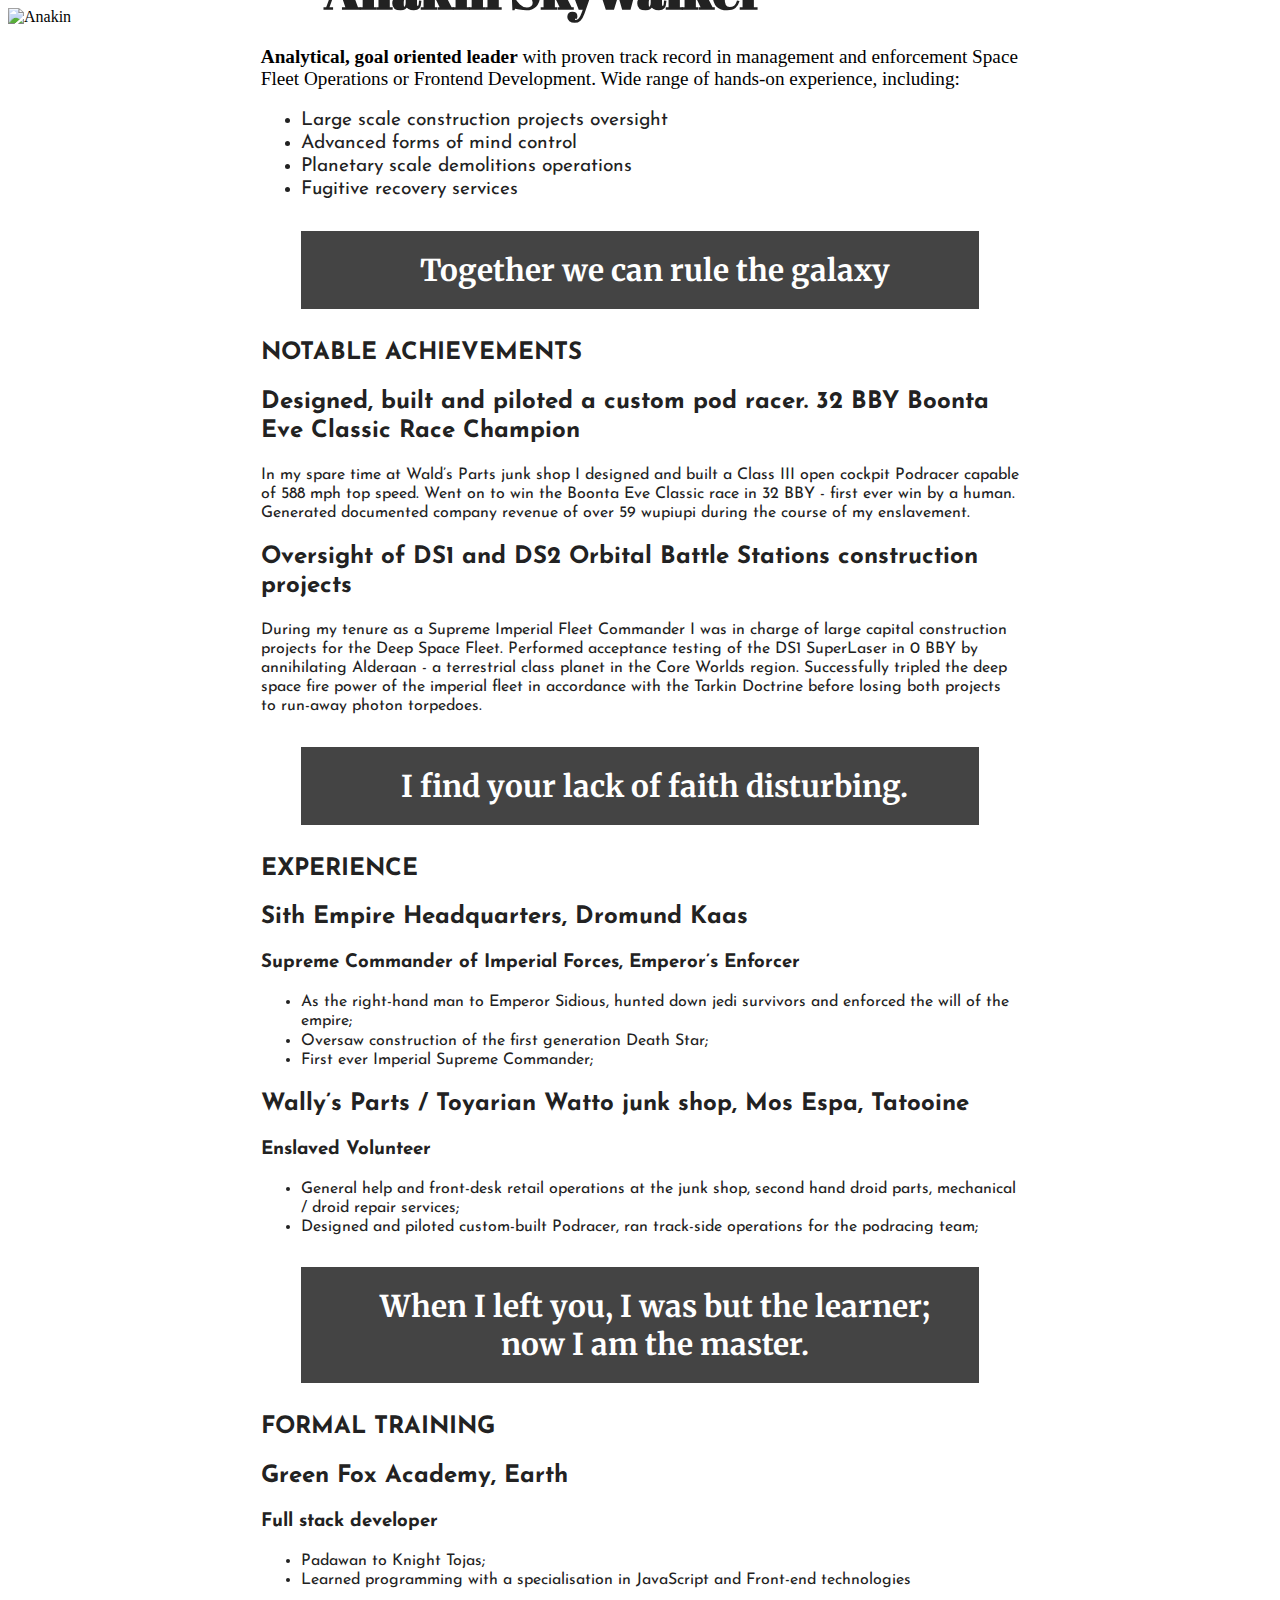
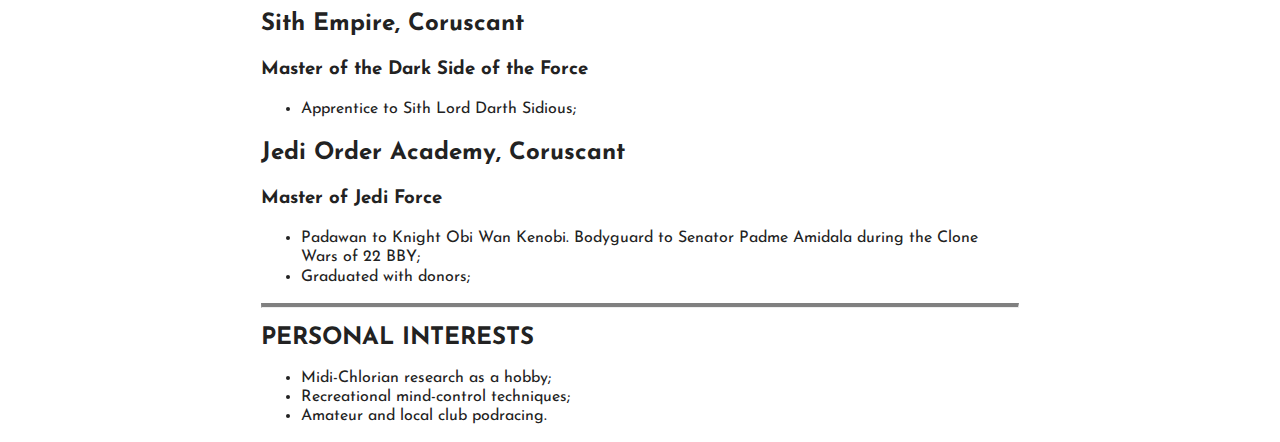
==== index.html @ 99ebb8d6 "1st" ====
<!DOCTYPE html>
<html lang="en" >
<head>
  <meta charset="UTF-8">
  <title>CodePen - anakin</title>
  <link href="https://fonts.googleapis.com/css2?family=Merriweather&display=swap" rel="stylesheet">
<link href="https://fonts.googleapis.com/css2?family=Josefin+Sans&display=swap" rel="stylesheet"><link href="https://fonts.googleapis.com/css2?family=Abril+Fatface&display=swap" rel="stylesheet"><link rel="stylesheet" href="./style.css">

</head>
<body>
<!-- partial:index.partial.html -->
<header>	
  <img src="http://stayathome-syllabus.greenfox.academy/week01/assets/first-website-header.png"  alt="Anakin"  max-width="1200">
<div class="myname"><b>Hi, my name is
  <div class="myname2">Anakin Skywalker</b></div></div> 
</header>	

<div class="container">	
 
  <div class="container2">	
  <div class="title"><b>Analytical, goal oriented leader</b> with proven track record in management and enforcement Space Fleet Operations or Frontend Development. Wide range of hands-on experience, including:
    
    </div>

<ul class="title">
<li>Large scale construction projects oversight</li>
<li>Advanced forms of mind control</li>
<li>Planetary scale demolitions operations</li>
<li>Fugitive recovery services</li>
</ul>

  <blockquote>
<img src="https://lh3.googleusercontent.com/1fIyIm5Ppf7nRIYr3bExYvzQtj2GbMzLxpt8sC2dbPdLtRZ73-uC70YuAa9Ps_UInAXSe2g=s83" height="30"alt="" class="quote">
    Together we can rule the galaxy</blockquote>

<h1>Notable achievements</h1>
<h2>Designed, built and piloted a custom pod racer. 32 BBY Boonta Eve Classic Race Champion</h2>
<p>In my spare time at Wald’s Parts junk shop I designed and built a Class III open cockpit Podracer capable of 588 mph top speed. Went on to win the Boonta Eve Classic race in 32 BBY - first ever win by a human. Generated documented company revenue of over 59 wupiupi during the course of my enslavement.</p>

<h2>Oversight of DS1 and DS2 Orbital Battle Stations construction projects</h2>
<p>During my tenure as a Supreme Imperial Fleet Commander I was in charge of large capital construction projects for the Deep Space Fleet. Performed acceptance testing of the DS1 SuperLaser in 0 BBY by annihilating Alderaan - a terrestrial class planet in the Core Worlds region. Successfully tripled the deep space fire power of the imperial fleet in accordance with the Tarkin Doctrine before losing both projects to run-away photon torpedoes.</p>

<blockquote>

<img src="https://lh3.googleusercontent.com/1fIyIm5Ppf7nRIYr3bExYvzQtj2GbMzLxpt8sC2dbPdLtRZ73-uC70YuAa9Ps_UInAXSe2g=s83" height="30"alt="" class="quote">
I find your lack of faith disturbing.</blockquote> 

<h1>Experience</h1>
<h2>Sith Empire Headquarters, Dromund Kaas</h2>
<h3>Supreme Commander of Imperial Forces, Emperor’s Enforcer</h3>
<ul>
<li>As the right-hand man to Emperor Sidious, hunted down jedi survivors and enforced the will of the empire;</li>
<li>Oversaw construction of the first generation Death Star;</li>
<li>First ever Imperial Supreme Commander;</li>
</ul>
<h2>Wally’s Parts / Toyarian Watto junk shop, Mos Espa, Tatooine</h2>
<h3>Enslaved Volunteer</h3>

<ul><li>General help and front-desk retail operations at the junk shop, second hand droid parts, mechanical / droid repair services;</li>
<li>Designed and piloted custom-built Podracer, ran track-side operations for the podracing team;</li></ul>
<blockquote>
<img src="https://lh3.googleusercontent.com/1fIyIm5Ppf7nRIYr3bExYvzQtj2GbMzLxpt8sC2dbPdLtRZ73-uC70YuAa9Ps_UInAXSe2g=s83" height="30"alt="" class="quote">
  When I left you, I was but the learner; now I am the master.</blockquote>

<h1>Formal training</h1>
<h2>Green Fox Academy, Earth</h2>
<h3>Full stack developer</h3>
<ul>
<li>Padawan to Knight Tojas;</li>
<li>Learned programming with a specialisation in JavaScript and Front-end technologies</li>
</ul>
<h2>Sith Empire, Coruscant</h2>
<h3>Master of the Dark Side of the Force</h3>

<ul><li>Apprentice to Sith Lord Darth Sidious;</li></ul>
<h2>Jedi Order Academy, Coruscant</h2>
<h3>Master of Jedi Force</h3>
<ul>
<li>Padawan to Knight Obi Wan Kenobi. Bodyguard to Senator Padme Amidala during the Clone Wars of 22 BBY;</li>
<li>Graduated with donors;</li></ul>
<hr >
<h1>Personal interests</h1>
<ul><li>Midi-Chlorian research as a hobby;</li>
<li>Recreational mind-control techniques;</li>
<li>Amateur and local club podracing.</li></ul>

</div>
  </div>
<!-- partial -->
  
</body>
</html>
---- style.css ----
.container {
/* margin-left:auto;  */
/* margin-right:auto;  */
  position:relative;
      }
 .container2 {
   /*      position:absolute; */
margin-left:auto; 
margin-right:auto; 
 width: 60%;
} 
 

header{

position:relative;
margin-bottom:20px;

}
header img {
   /*      position:absolute; */
margin-left:auto; 
margin-right:auto; 
 width: 100%;
} 

.myname{position:absolute;
margin-left:25%;
bottom:10%;
font-size:26px;
font-family: 'Abril Fatface';
color:#222;}

.myname2{
  font-size:52px;
}

p,h1,h2,h3,h4,li{
font-family: 'Josefin Sans', sans-serif;
  color:#222;
  line-height:120%;
  
}
.title{font-size:120%;}

blockquote{font-family: 'Merriweather', serif;
  background: #444444;
  color:white;
  font-size:30px;
padding:20px 20px 20px 50px;
font-weight:bold;
text-align:center;
position:relative;}

.quote{position:absolute;
top:5px;
left:5px;
/*   font-size:60x; */
}
h1{text-transform:uppercase;
  font-size:24px;}
 hr { 
            border-top:4px solid; 
        }
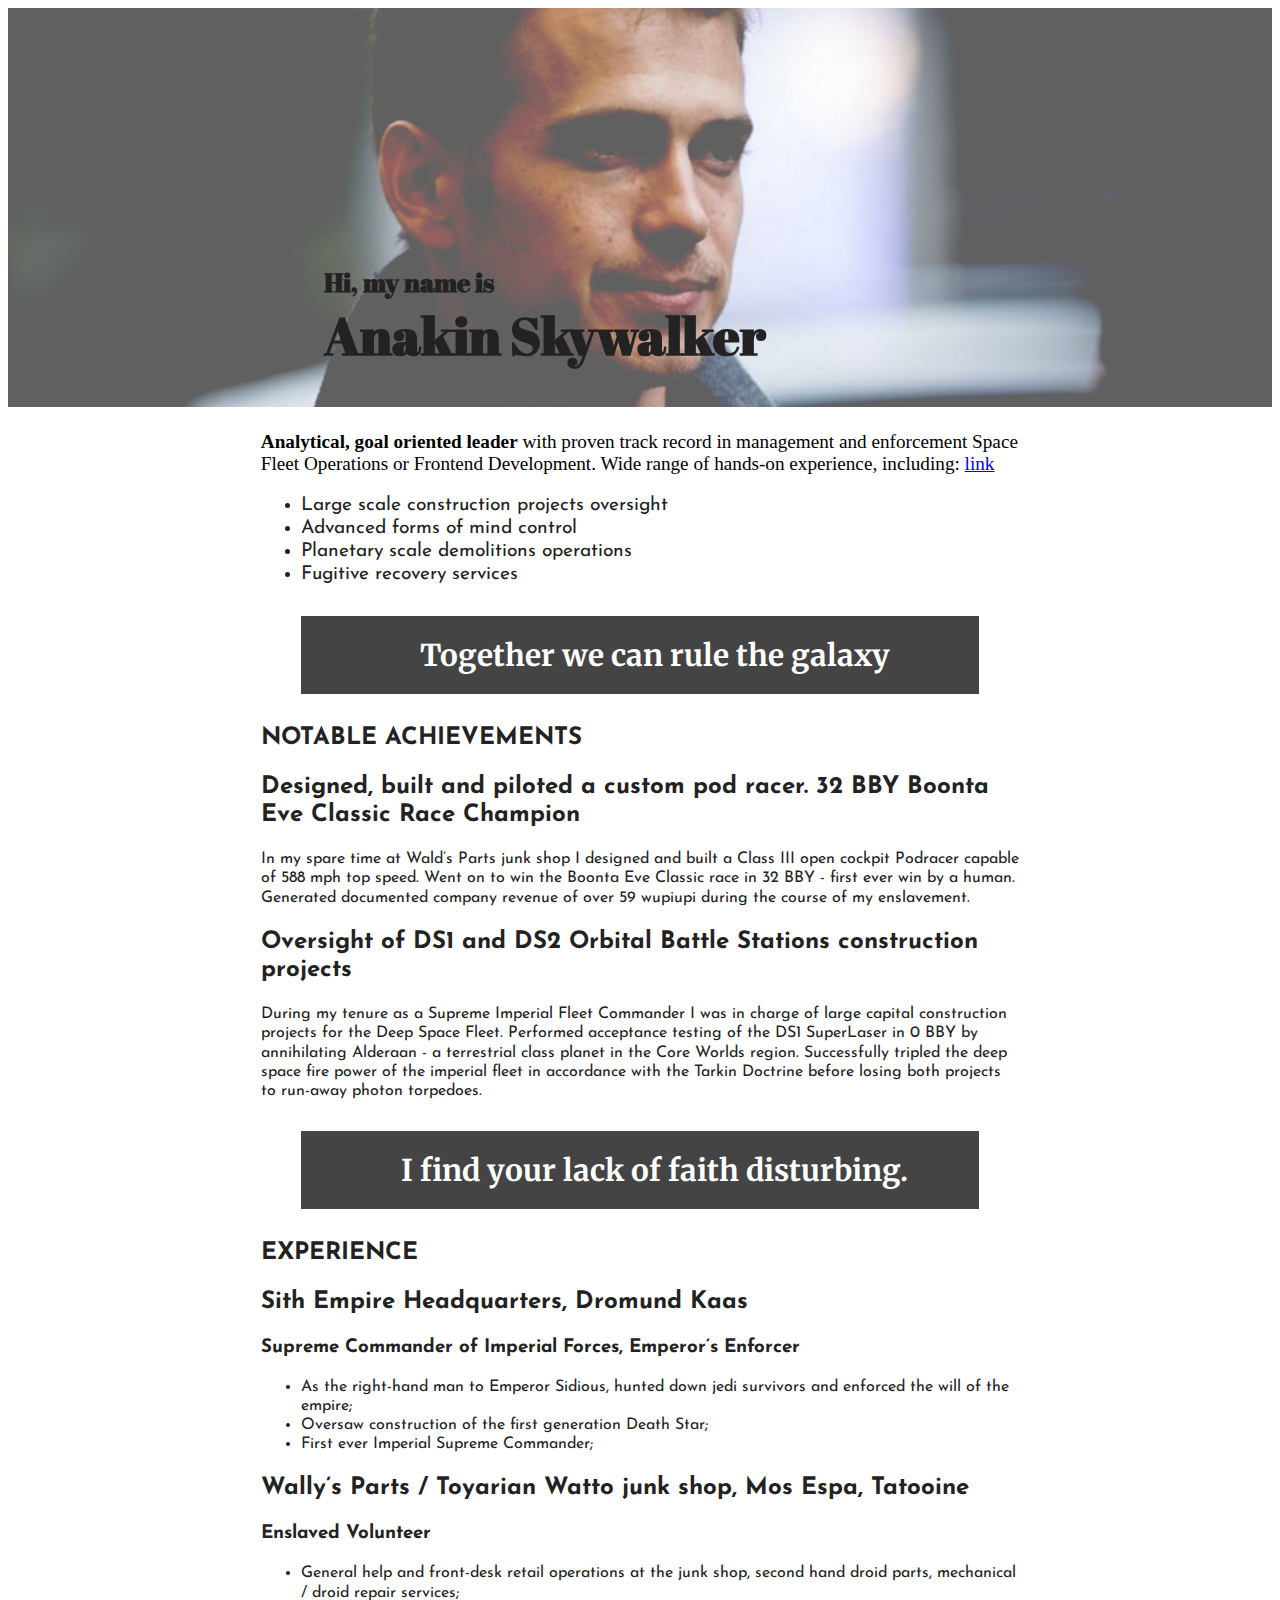
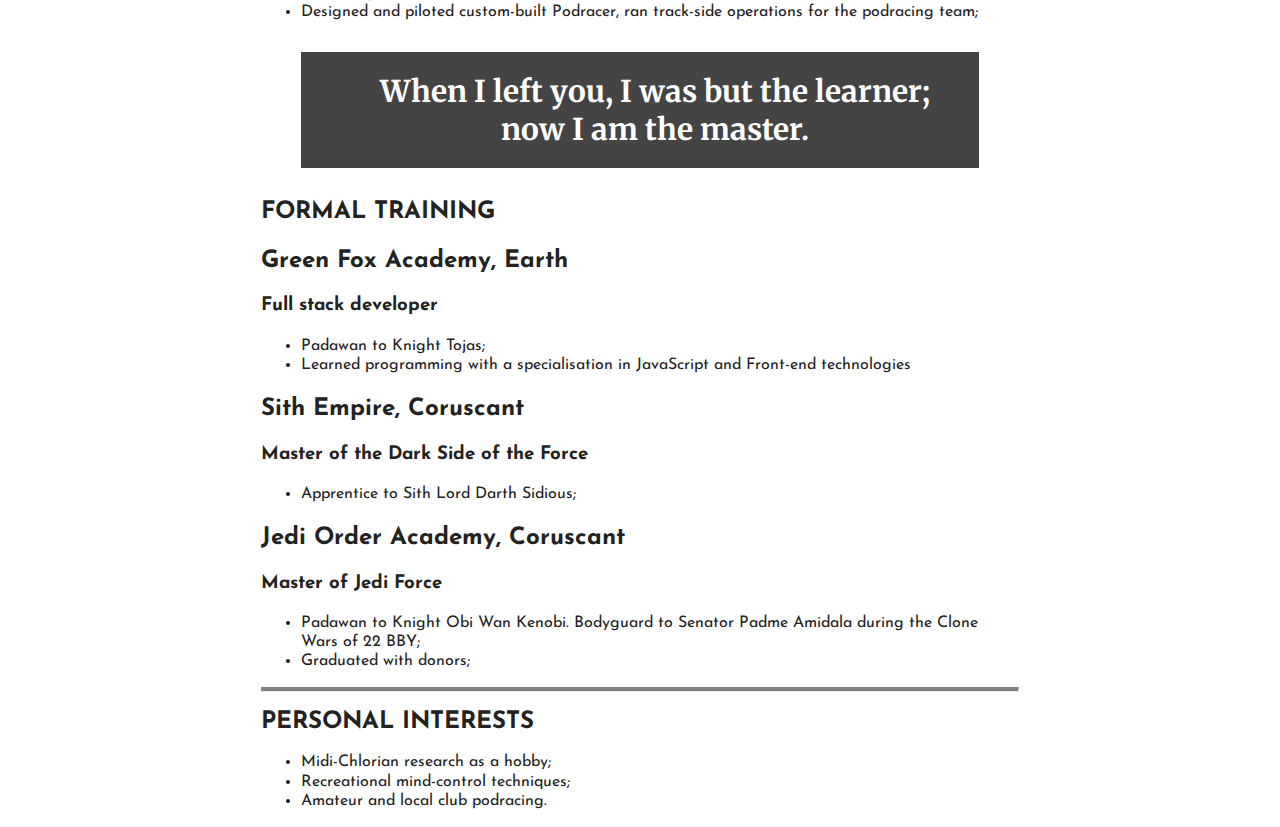
==== commit 3266c091: "changes" ====
--- a/index.html
+++ b/index.html
@@ -4,13 +4,15 @@
   <meta charset="UTF-8">
   <title>CodePen - anakin</title>
   <link href="https://fonts.googleapis.com/css2?family=Merriweather&display=swap" rel="stylesheet">
-<link href="https://fonts.googleapis.com/css2?family=Josefin+Sans&display=swap" rel="stylesheet"><link href="https://fonts.googleapis.com/css2?family=Abril+Fatface&display=swap" rel="stylesheet"><link rel="stylesheet" href="./style.css">
+<link href="https://fonts.googleapis.com/css2?family=Josefin+Sans&display=swap" rel="stylesheet">
+<link href="https://fonts.googleapis.com/css2?family=Abril+Fatface&display=swap" rel="stylesheet">
+<link rel="stylesheet" href="./style.css">
 
 </head>
 <body>
 <!-- partial:index.partial.html -->
 <header>	
-  <img src="http://stayathome-syllabus.greenfox.academy/week01/assets/first-website-header.png"  alt="Anakin"  max-width="1200">
+  <img src="image/first-website-header.png"  alt="Anakin"  max-width="1200">
 <div class="myname"><b>Hi, my name is
   <div class="myname2">Anakin Skywalker</b></div></div> 
 </header>	
@@ -19,7 +21,7 @@
  
   <div class="container2">	
   <div class="title"><b>Analytical, goal oriented leader</b> with proven track record in management and enforcement Space Fleet Operations or Frontend Development. Wide range of hands-on experience, including:
-    
+    <a href="about.html">link</a>
     </div>
 
 <ul class="title">
